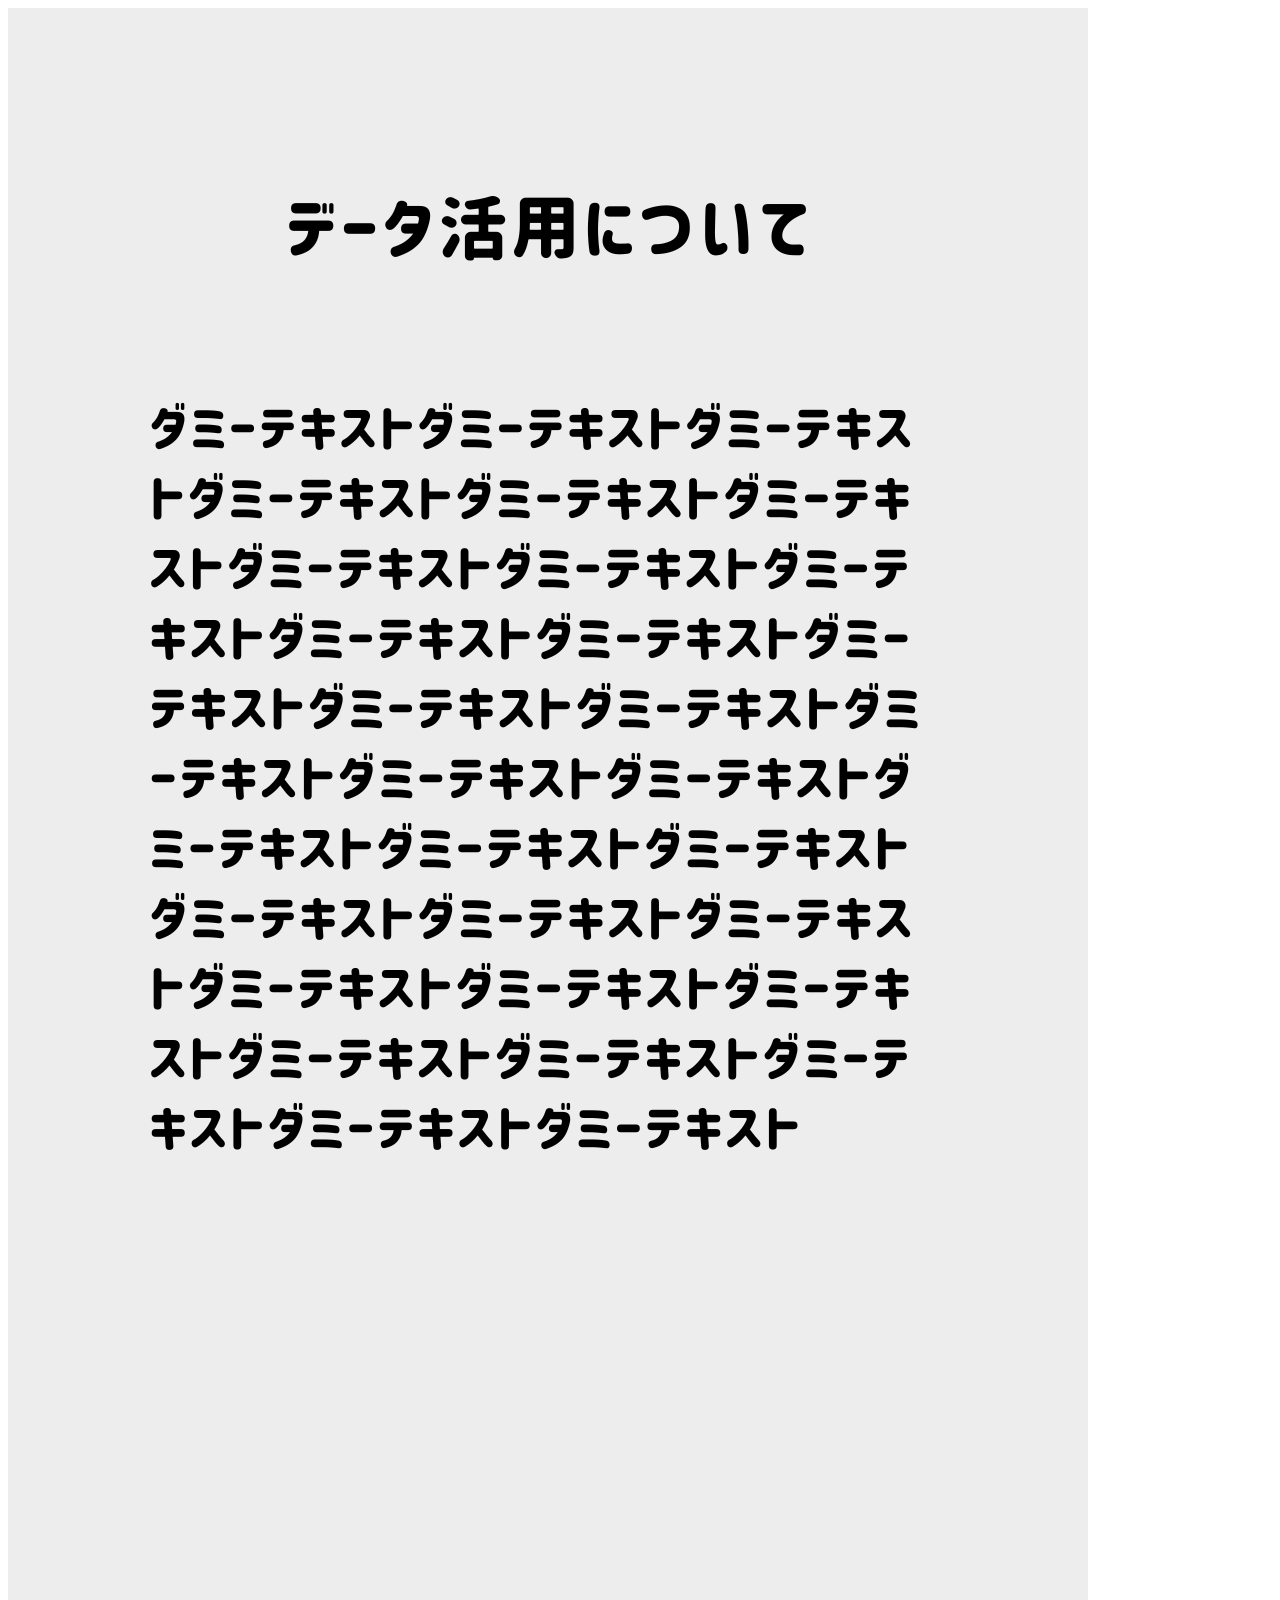
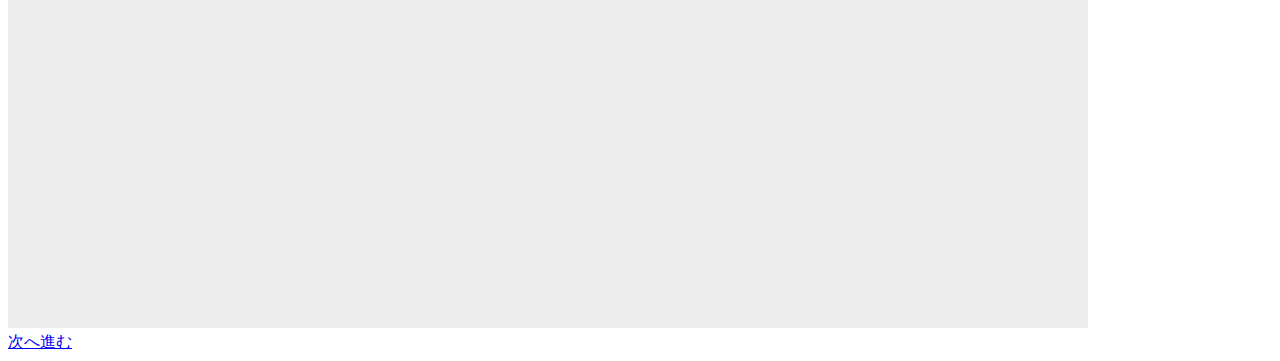
==== Mymonster-2.html @ 5c68d8e3 "Create Mymonster-2.html" ====
<!doctype html>
<html lang="ja">
<head>
  <meta charset="UTF-8">
  <title>ページ2</title>
  <!-- CSS -->
  <link href="MyMonster-3.css" rel="stylesheet">
</head>

<body>
    <div class="wrapper">
        <div class="box1">
        <div class="container">
           <div class="main">
            <img src="mymonster.visual2.png">
           </div>
        </div>
        <div class="botton1">
         <a href="Mymonster-.html" class="btn btn-flat"><span>次へ進む</span></a>
        </div>
        </div>
    </div>
</body>
</html>
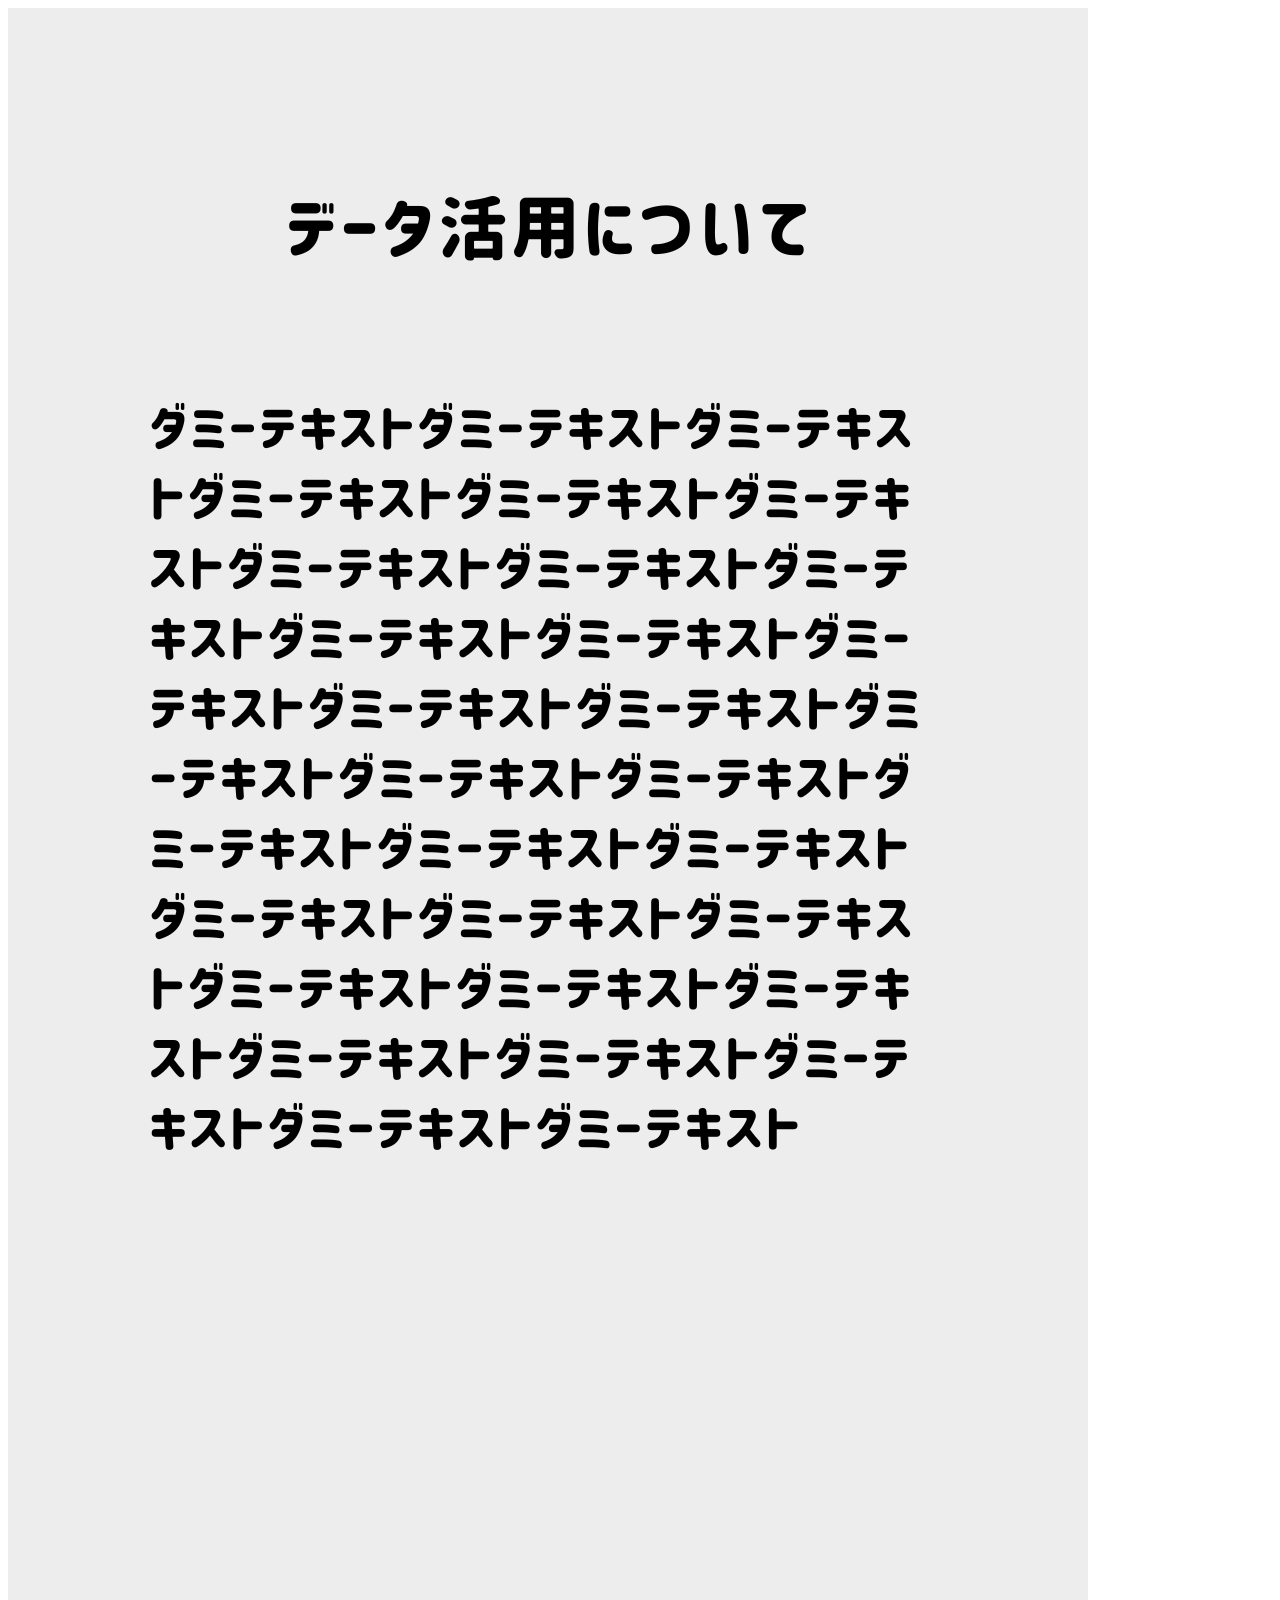
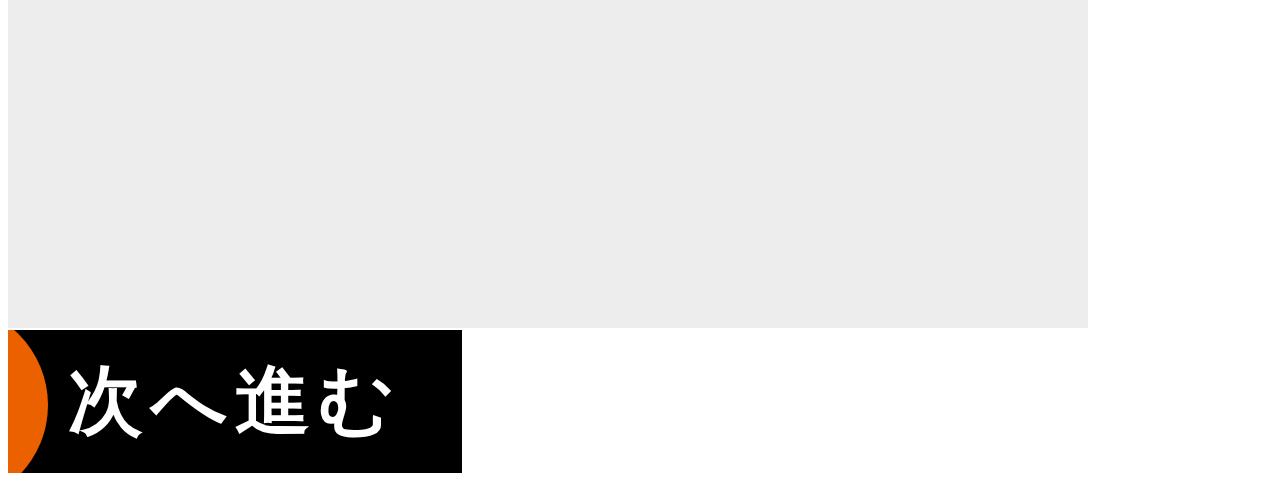
==== commit 9b160e06: "Update Mymonster-2.html" ====
--- a/Mymonster-2.html
+++ b/Mymonster-2.html
@@ -9,13 +9,13 @@
 
 <body>
     <div class="wrapper">
-        <div class="box1">
+        <div class="box2">
         <div class="container">
            <div class="main">
             <img src="mymonster.visual2.png">
            </div>
         </div>
-        <div class="botton1">
+        <div class="botton2">
          <a href="Mymonster-.html" class="btn btn-flat"><span>次へ進む</span></a>
         </div>
         </div>
--- a/MyMonster-3.css
+++ b/MyMonster-3.css
@@ -0,0 +1,96 @@
+.box1 {
+    position: relative;
+}
+
+
+/*ボタン用のCSS */
+*,
+*:before,
+*:after {
+  -webkit-box-sizing: inherit;
+  box-sizing: inherit;
+}
+
+html {
+  -webkit-box-sizing: border-box;
+  box-sizing: border-box;
+  font-size: 62.5%;/*rem算出をしやすくするために*/
+}
+
+/*ボタン(デザイン面）のCSS */
+.btn,
+a.btn,
+button.btn {
+  font-size: 7.5rem;
+  font-weight: 700;
+  line-height: 1.5;
+  position: relative;
+  display: inline-block;
+  padding: 1rem 4rem;
+  cursor: pointer;
+  -webkit-user-select: none;
+  -moz-user-select: none;
+  -ms-user-select: none;
+  user-select: none;
+  -webkit-transition: all 0.3s;
+  transition: all 0.3s;
+  text-align: center;
+  vertical-align: middle;
+  text-decoration: none;
+  letter-spacing: 0.1em;
+  color: #212529;
+  border-radius: 0.5rem;
+}
+
+/*ボタンの位置調整CSS・フォント変更*/
+.botton1{
+    font-family: "コーポレート・ロゴ（ラウンド）";
+    position: absolute;
+    top: 75%;
+    left: 37%;
+}
+
+
+
+a.btn-flat {
+    overflow: hidden;
+  
+    padding: 1.5rem 6rem;
+  
+    color: #fff;
+    border-radius: 0;
+    background: #000;
+  }
+  
+  a.btn-flat span {
+    position: relative;
+  }
+  
+  
+  a.btn-flat:before {
+    position: absolute;
+    top: 0;
+    left: 0;
+  
+    width: 200px;
+    height: 200px;
+  
+    content: '';
+    -webkit-transition: all .5s ease-in-out;
+    transition: all .5s ease-in-out;
+    -webkit-transform: translateX(-80%) translateY(-25px);
+    transform: translateX(-80%) translateY(-25px);
+  
+    border-radius: 50%;
+    background: #eb6100;
+  }
+  
+  a.btn-flat:hover:before {
+    width: 600px;
+    height: 500px;
+  
+    -webkit-transform: translateX(-1%) translateY(-175px);
+  
+    transform: translateX(-1%) translateY(-175px);
+
+  }
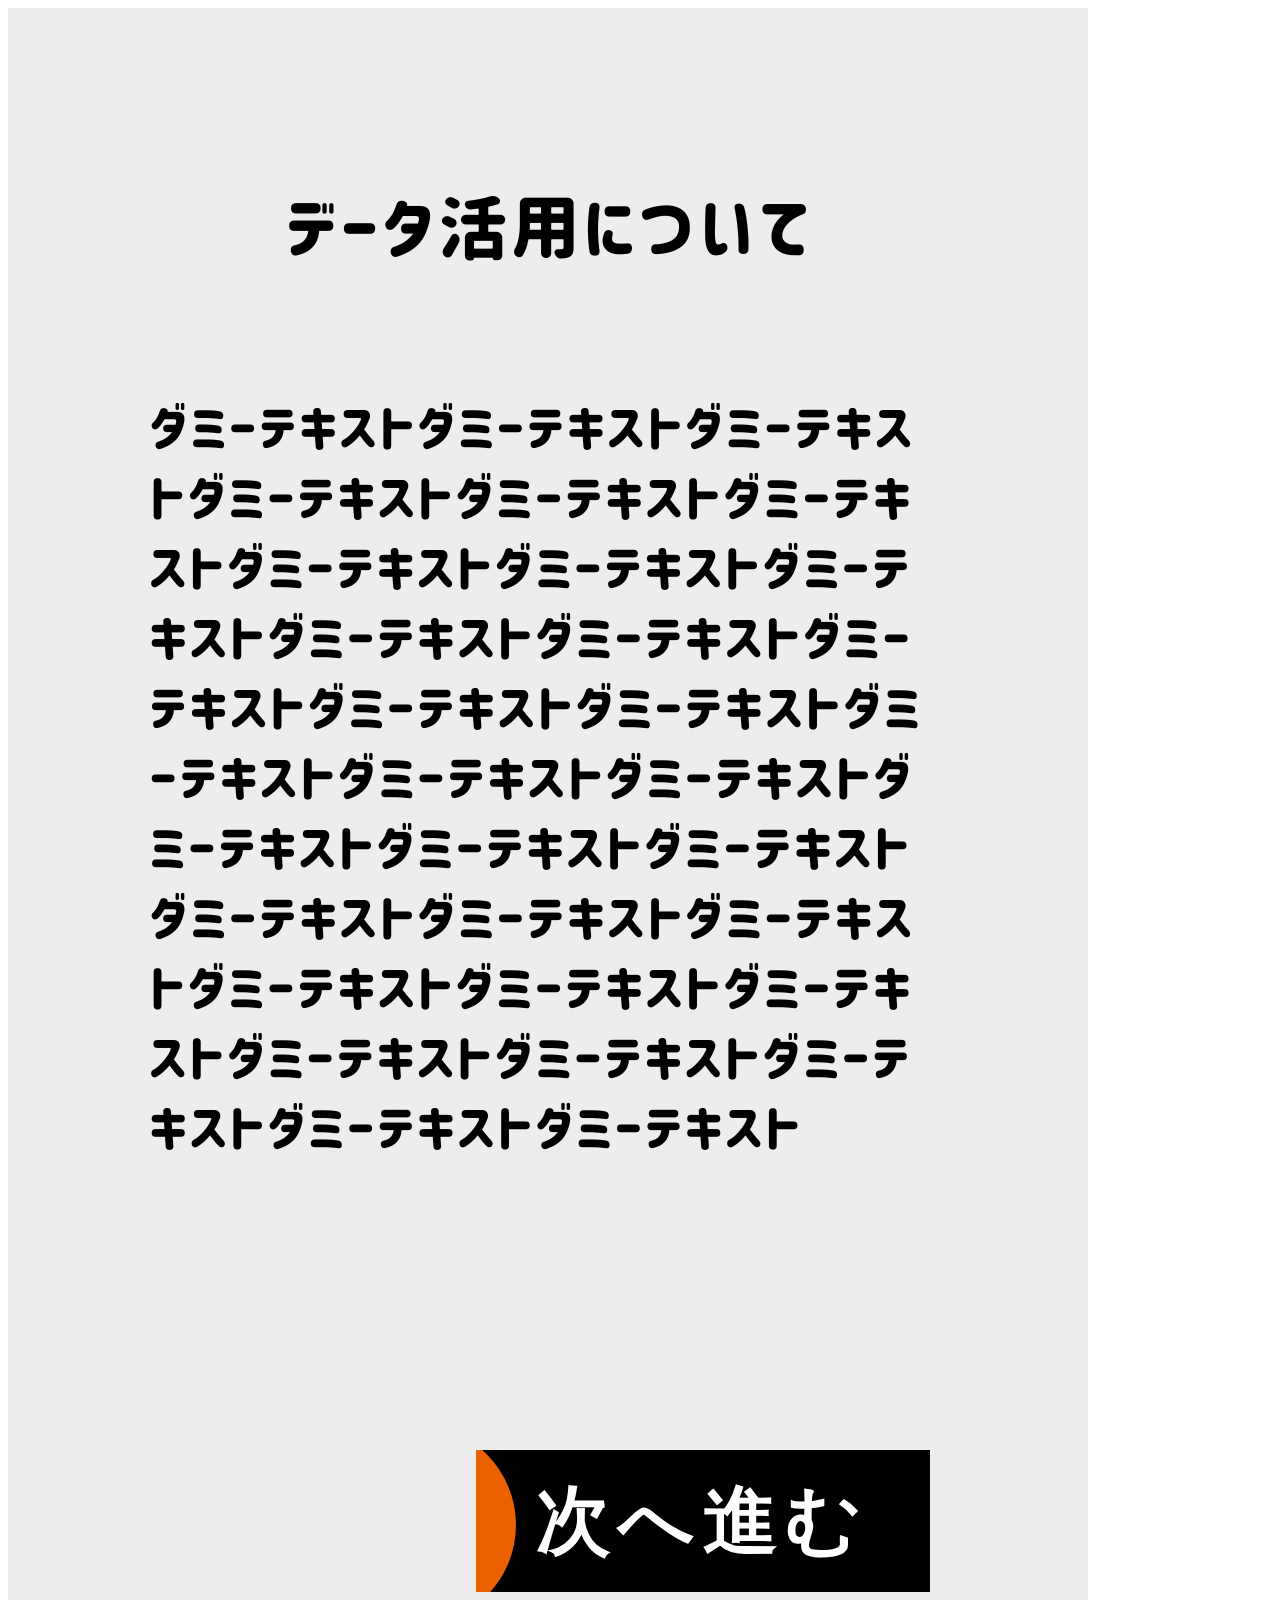
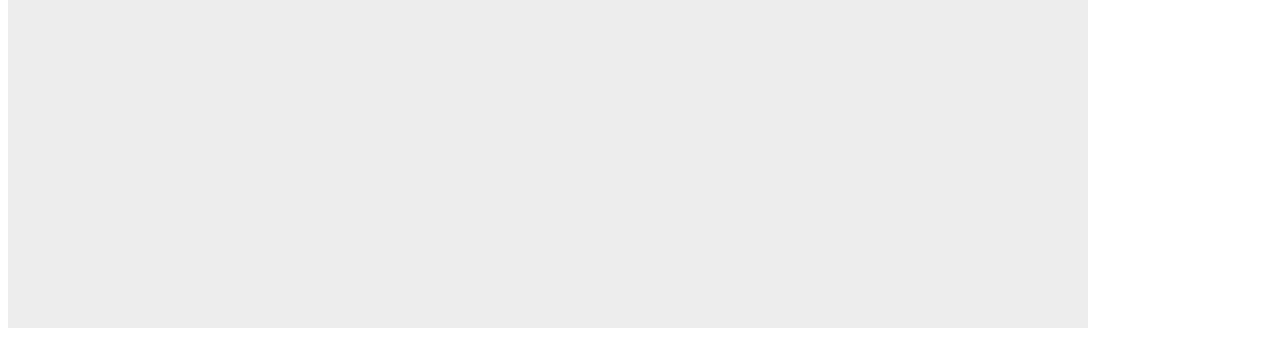
==== commit 9ba12a22: "Update Mymonster-2.html" ====
--- a/Mymonster-2.html
+++ b/Mymonster-2.html
@@ -16,7 +16,7 @@
            </div>
         </div>
         <div class="botton2">
-         <a href="Mymonster-.html" class="btn btn-flat"><span>次へ進む</span></a>
+         <a href="Mymonster-3.html" class="btn btn-flat"><span>次へ進む</span></a>
         </div>
         </div>
     </div>
--- a/MyMonster-3.css
+++ b/MyMonster-3.css
@@ -1,4 +1,4 @@
-.box1 {
+.box2 {
     position: relative;
 }
 
@@ -43,7 +43,7 @@
 }
 
 /*ボタンの位置調整CSS・フォント変更*/
-.botton1{
+.botton2{
     font-family: "コーポレート・ロゴ（ラウンド）";
     position: absolute;
     top: 75%;
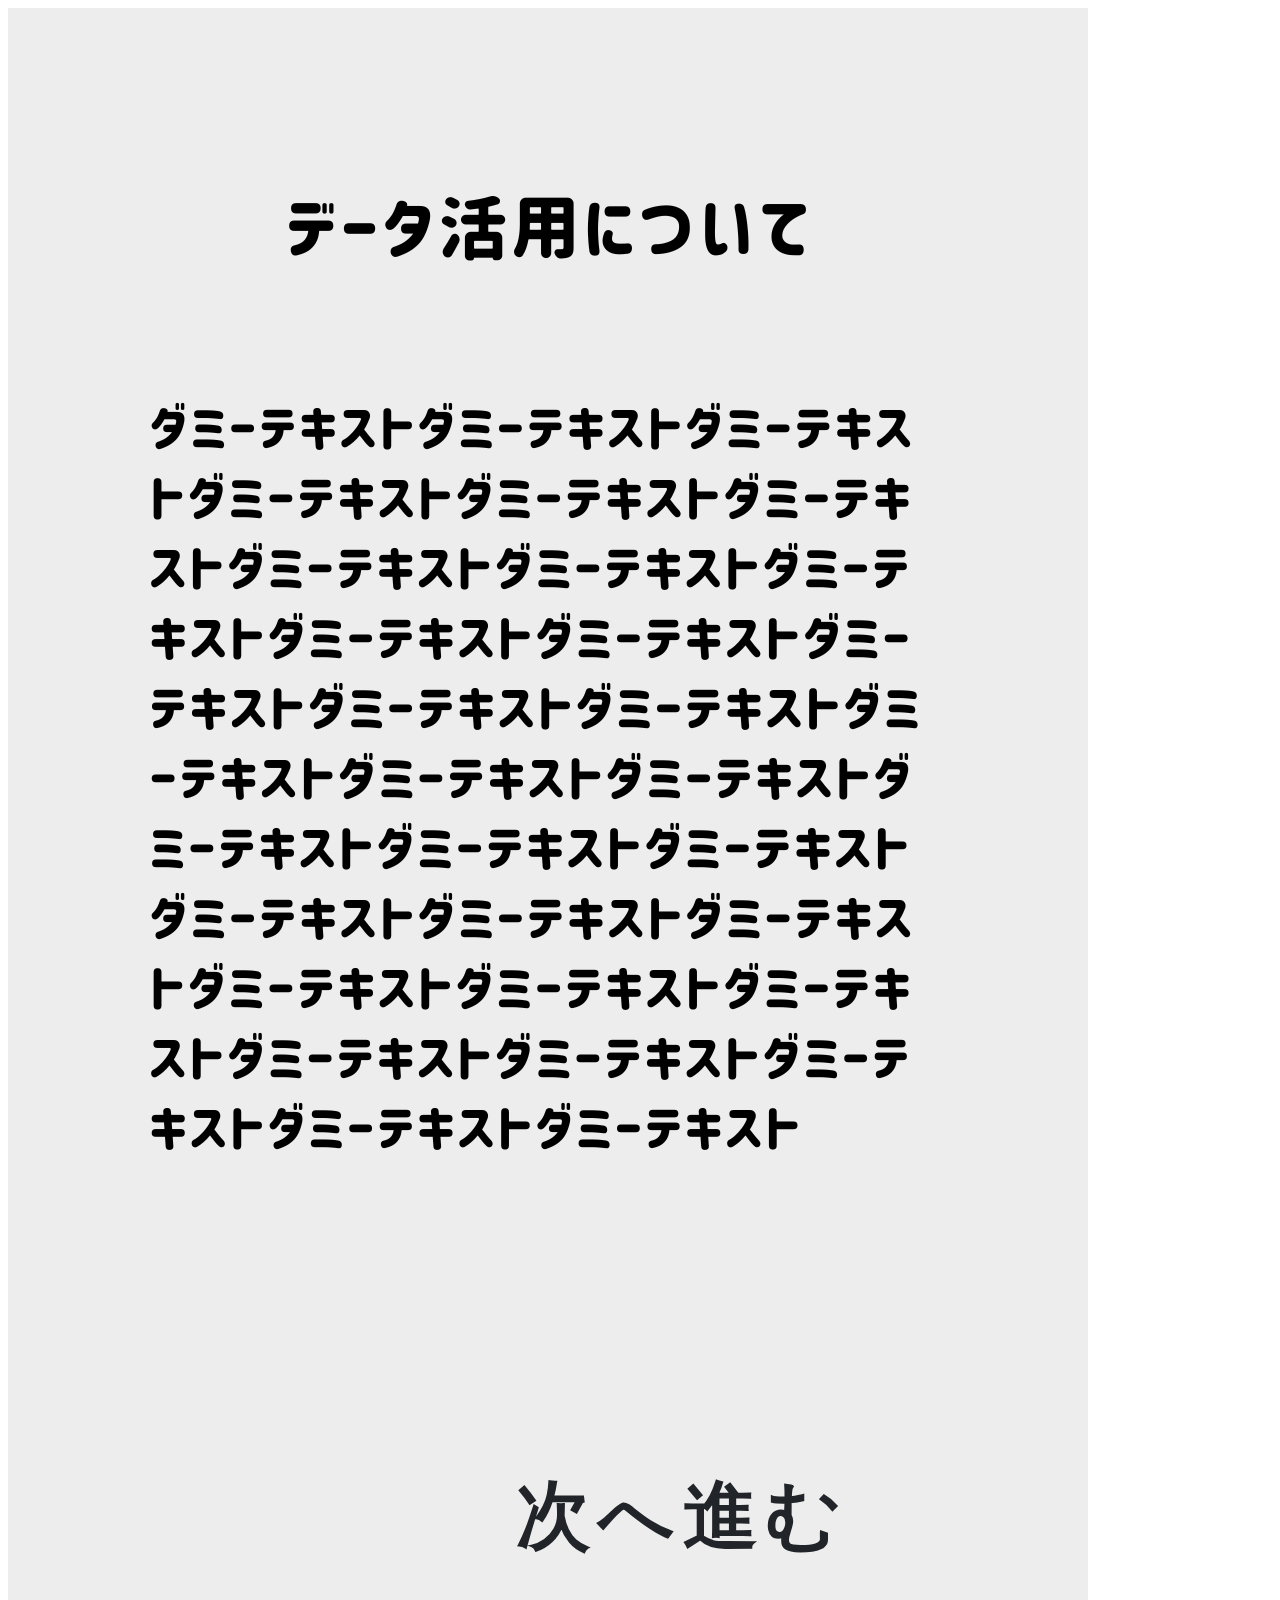
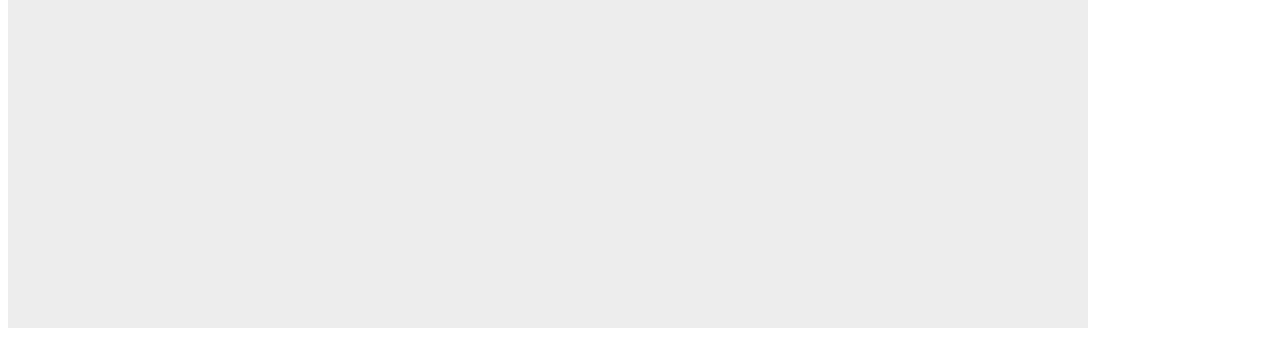
==== commit 5292f6e6: "Update Mymonster-2.html" ====
--- a/Mymonster-2.html
+++ b/Mymonster-2.html
@@ -16,7 +16,7 @@
            </div>
         </div>
         <div class="botton2">
-         <a href="Mymonster-3.html" class="btn btn-flat"><span>次へ進む</span></a>
+         <a href="Mymonster-3.html" class="btn btn-tem"><span>次へ進む</span></a>
         </div>
         </div>
     </div>
